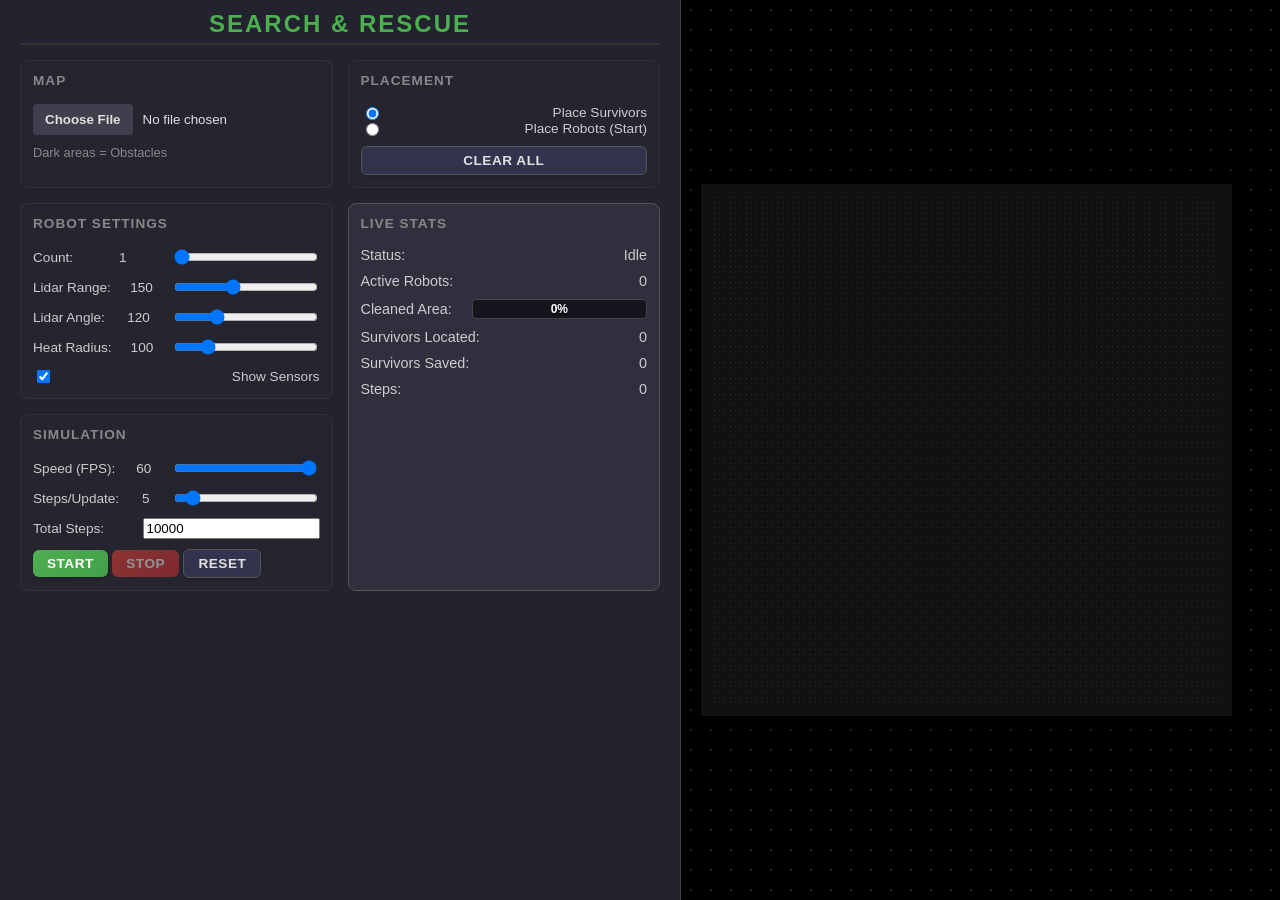
==== index.html @ 00244e7a "Add files via upload" ====
<!DOCTYPE html>
<html lang="en">

<head>
    <meta charset="UTF-8">
    <meta name="viewport" content="width=device-width, initial-scale=1.0">
    <title>Robot Search & Rescue Simulation</title>
    <link rel="stylesheet" href="css/style.css">
</head>

<body>
    <div class="app-container">
        <!-- Left Panel: User Inputs (50%) -->
        <aside class="controls-area">
            <h1>Search & Rescue</h1>

            <!-- 1. Live Stats (Now a widget) -->
            <div class="control-group stats-widget">
                <h2>Live Stats</h2>
                <div class="stats-grid">
                    <div class="stat-item">
                        <span>Status:</span>
                        <span id="simStatus">Idle</span>
                    </div>
                    <div class="stat-item">
                        <span>Active Robots:</span>
                        <span id="activeRobots">0</span>
                    </div>
                    <div class="stat-item">
                        <span>Cleaned Area:</span>
                        <div class="progress-container">
                            <div id="coverageBar" class="progress-fill"></div>
                            <span id="coverageText">0%</span>
                        </div>
                    </div>
                    <div class="stat-item">
                        <span>Survivors Located:</span>
                        <span id="survivorsLocated">0</span>
                    </div>
                    <div class="stat-item">
                        <span>Survivors Saved:</span>
                        <span id="survivorsSaved">0</span>
                    </div>
                    <div class="stat-item">
                        <span>Steps:</span>
                        <span id="stepCount">0</span>
                    </div>
                </div>
            </div>

            <div class="control-group">
                <h2>Map</h2>
                <input type="file" id="mapUpload" accept="image/*">
                <p class="hint">Dark areas = Obstacles</p>
            </div>

            <div class="control-group">
                <h2>Placement</h2>
                <div class="radio-group">
                    <label>
                        <input type="radio" name="placementTool" value="survivor" checked>
                        Place Survivors
                    </label>
                    <label>
                        <input type="radio" name="placementTool" value="robot">
                        Place Robots (Start)
                    </label>
                </div>
                <button id="clearEntities">Clear All</button>
            </div>

            <!-- Reordered: Simulation above Robot Settings -->
            <div class="control-group">
                <h2>Simulation</h2>
                <label>
                    Speed (FPS): <span id="simSpeedDisplay">60</span>
                    <input type="range" id="simSpeed" min="1" max="60" value="60">
                </label>
                <label>
                    Steps/Update: <span id="stepsPerUpdateDisplay">5</span>
                    <input type="range" id="stepsPerUpdate" min="1" max="50" value="5">
                </label>
                <label>
                    Total Steps: <input type="number" id="totalSteps" value="10000">
                </label>
                <div class="button-row">
                    <button id="startSim" class="primary">Start</button>
                    <button id="stopSim" class="secondary" disabled>Stop</button>
                    <button id="resetSim" class="danger">Reset</button>
                </div>
            </div>

            <div class="control-group">
                <h2>Robot Settings</h2>
                <label>
                    Count: <span id="robotCountDisplay">1</span>
                    <input type="range" id="robotCount" min="1" max="10" value="1">
                </label>
                <label>
                    Lidar Range: <span id="lidarRangeDisplay">150</span>
                    <input type="range" id="lidarRange" min="50" max="300" value="150">
                </label>
                <label>
                    Lidar Angle: <span id="lidarAngleDisplay">120</span>
                    <input type="range" id="lidarAngle" min="30" max="360" value="120">
                </label>
                <label>
                    Heat Radius: <span id="heatRangeDisplay">100</span>
                    <input type="range" id="heatRange" min="50" max="300" value="100">
                </label>
                <label>
                    <input type="checkbox" id="sensorsToggle" checked>
                    Show Sensors
                </label>
            </div>

            <!-- Stats Panel Moved to Top -->
        </aside>

        <main class="viewport">
            <!-- Canvas maintained at 1000x1000 for logic, but scaled via CSS to fit -->
            <div class="canvas-wrapper">
                <canvas id="simCanvas" width="1000" height="1000"></canvas>
            </div>
        </main>
    </div>

    <!-- Scripts (Order is important for dependencies) -->
    <script src="js/utils.js"></script>
    <script src="js/map.js"></script>
    <script src="js/robot.js"></script>
    <script src="js/simulation.js"></script>
    <script src="js/main.js"></script>
</body>

</html>
---- css/style.css ----
:root {
    --bg-dark: #1e1e2e;
    --bg-panel: #252538;
    --text-primary: #e0e0e0;
    --primary-color: #4CAF50;
    --secondary-color: #2196F3;
    --danger-color: #f44336;
    --input-bg: #33334d;
    --border-color: #44445a;
}



body {
    margin: 0;
    font-family: 'Segoe UI', Tahoma, Geneva, Verdana, sans-serif;
    background-color: var(--bg-dark);
    color: var(--text-primary);
    overflow: hidden;
    height: 100vh;
}

.app-container {
    display: flex;
    height: 100%;
}

/* Panel Basics */
/* Panel Basics */
.controls-area {
    background: #23232f;
    /* Lighter shade as requested */
    padding: 10px 20px 20px 20px;
    /* Reduced top padding from 20px */
    border-right: 1px solid #444;
    display: grid;
    grid-template-columns: 1fr 1fr;
    /* Two columns for content */
    align-content: start;
    gap: 15px;
    overflow-y: auto;
    z-index: 10;
    box-shadow: 5px 0 15px rgba(0, 0, 0, 0.2);
}

/* Specific Widths */
.controls-area {
    width: 50%;
    min-width: 500px;
}

/* Progress Bar Styles */
.progress-container {
    flex-grow: 1;
    background: #15151e;
    border-radius: 4px;
    height: 18px;
    position: relative;
    overflow: hidden;
    margin-left: 10px;
    border: 1px solid #444;
}

.progress-fill {
    background: var(--primary-color);
    height: 100%;
    width: 0%;
    transition: width 0.3s ease;
}

#coverageText {
    position: absolute;
    top: 50%;
    left: 50%;
    transform: translate(-50%, -50%);
    font-size: 0.75rem;
    color: #fff;
    text-shadow: 0 1px 2px rgba(0, 0, 0, 0.8);
    font-weight: bold;
}

/* Headers */
.controls-area h1 {
    grid-column: 1 / -1;
    font-size: 1.5rem;
    margin: 0;
    color: var(--primary-color);
    text-transform: uppercase;
    letter-spacing: 2px;
    font-weight: 800;
    text-align: center;
    padding-bottom: 5px;
    /* Reduced from 10px */
    border-bottom: 2px solid #333;
}

.controls-area h2 {
    font-size: 0.85rem;
    margin: 0 0 6px 0;
    /* Reduced from 12px */
    text-transform: uppercase;
    color: #888;
    font-weight: 600;
    letter-spacing: 1px;
}

/* Specific Child Placement for 2-column grid inside Controls Area */
/* 
   Widgets:
   1. Stats
   2. Map
   3. Placement
   4. Simulation
   5. Robot Settings
*/

/* H1 is Child 1 now? No, H1 is inside controls-area. */
/* H1 (1) */
/* Stats (2) */
/* Map (3) */
/* Placement (4) */
/* Simulation (5) */
/* Robot Settings (6) */

/* 
   Widgets HTML Order:
   1. Stats
   2. Map
   3. Placement
   4. Simulation
   5. Robot Settings
*/

/* Requested Layout:
   Left Column (1): Map -> Robot Settings -> Simulation
   Right Column (2): Placement -> Live Stats
*/

/* Child 2: Map (Top Left) */
.control-group:nth-of-type(2) {
    grid-column: 1;
    grid-row: 2;
}

/* Child 5: Robot Settings (Mid Left) */
.control-group:nth-of-type(5) {
    grid-column: 1;
    grid-row: 3;
}

/* Child 4: Simulation (Bottom Left) */
.control-group:nth-of-type(4) {
    grid-column: 1;
    grid-row: 4;
}


/* Child 3: Placement (Top Right) */
.control-group:nth-of-type(3) {
    grid-column: 2;
    grid-row: 2;
}

/* Child 1: Stats (Mid Right) - Spanning down to match Sim bottom */
.control-group:nth-of-type(1) {
    grid-column: 2;
    grid-row: 3 / span 2;
    /* Spans rows 3 (Robot) and 4 (Sim) */
}

/* Internal Stats Grid for the Widget */
.stats-grid {
    display: grid;
    grid-template-columns: 1fr;
    /* Single column as requested */
    gap: 10px;
    height: 100%;
    /* Fill the container */
    align-content: start;
}

.stat-item {
    display: flex;
    justify-content: space-between;
    align-items: center;
    gap: 10px;
    font-size: 0.9rem;
    color: #ccc;
}


/* Remove old stats-panel specific styling if it conflicts */
.stats-panel {
    display: none;
    /* Just in case */
}

.stats-panel h2 {
    border-bottom: 1px solid #333;
    padding-bottom: 5px;
    margin-bottom: 15px;
    color: #fff;
}

/* Control Groups */
.control-group {
    display: flex;
    flex-direction: column;
    gap: 10px;
    background: #252530;
    padding: 12px;
    border-radius: 8px;
    border: 1px solid #333;
}

.control-group label {
    font-size: 0.85rem;
    color: #ccc;
    display: flex;
    justify-content: space-between;
    align-items: center;
}

/* Lighter shade for Stats Widget as requested */
.stats-widget {
    background: #2f2f3e;
    border-color: #555;
    /* Slightly lighter border too to match */
}

/* Specific Placements Logic REMOVED (No longer Grid) */

/* Adjustments for inputs */
input[type="range"] {
    width: 50%;
}

.viewport {
    flex: 1;
    overflow: hidden;
    /* Prevent scrolling */
    /* Hide scrollbars if scaling fits */
    background-color: #000;
    /* Match scale-bars if any */
    display: flex;
    justify-content: center;
    align-items: center;
    padding: 20px;
    /* Add some padding so it doesn't touch edges */
    /* Remove padding to maximize space? User wants centering. */

    position: relative;
    background-image:
        radial-gradient(circle, #252538 1px, transparent 1px);
    background-size: 20px 20px;
}

.canvas-wrapper {
    box-shadow: 0 0 50px rgba(0, 0, 0, 0.8);
    border: none;
    /* Wrapper fits content */
    display: flex;
}

canvas {
    display: block;
    cursor: crosshair;
    /* Feature: Fit to window, maintaining aspect ratio */
    max-width: 95%;
    /* Leave some margin */
    max-height: 95vh;
    object-fit: contain;
}

.hint {
    font-size: 0.8rem;
    color: #888;
    margin: 0;
}

/* Enterprise Grade Buttons */
button {
    font-family: 'Segoe UI', Tahoma, Geneva, Verdana, sans-serif;
    font-weight: 600;
    padding: 6px 14px;
    /* Reduced from 10px 18px */
    border-radius: 6px;
    border: none;
    cursor: pointer;
    transition: all 0.2s cubic-bezier(0.4, 0, 0.2, 1);
    font-size: 0.85rem;
    text-transform: uppercase;
    letter-spacing: 0.5px;
    background-color: #3f3f4e;
    /* Default dark button */
    color: #e0e0e0;
    box-shadow: 0 1px 3px rgba(0, 0, 0, 0.2);
    display: inline-flex;
    align-items: center;
    justify-content: center;
}

button:hover:not(:disabled) {
    background-color: #4f4f5f;
    transform: translateY(-1px);
    box-shadow: 0 4px 6px rgba(0, 0, 0, 0.3);
}

button:active:not(:disabled) {
    transform: translateY(0);
    box-shadow: 0 1px 2px rgba(0, 0, 0, 0.2);
}

button:disabled {
    opacity: 0.5;
    cursor: not-allowed;
    background-color: #2a2a35;
    color: #777;
    box-shadow: none;
}

/* Specific Button Variants */
#startSim {
    background: linear-gradient(135deg, #4CAF50, #45a049);
    color: white;
}

#startSim:hover:not(:disabled) {
    background: linear-gradient(135deg, #5DBF61, #4CAF50);
    box-shadow: 0 4px 12px rgba(76, 175, 80, 0.4);
}

#stopSim {
    background: linear-gradient(135deg, #f44336, #d32f2f);
    color: white;
}

#stopSim:hover:not(:disabled) {
    background: linear-gradient(135deg, #ff5f52, #f44336);
    box-shadow: 0 4px 12px rgba(244, 67, 54, 0.4);
}

#resetSim,
#clearEntities {
    background-color: #33334d;
    border: 1px solid #555;
}

#resetSim:hover:not(:disabled),
#clearEntities:hover:not(:disabled) {
    border-color: #777;
    background-color: #3f3f5e;
}

/* File Input Customization (if user has a file input wrapper, otherwise basic file input is hard to style perfectly without a wrapper. 
Assuming standard <input type="file"> or a wrapper button. 
If it is just <input type="file">, let's style the custom file button pseudo-element if possible or leave it. 
Let's add a generic rule for file input trigger if possible, but standard is tricky.
*/
input[type="file"]::file-selector-button {
    font-family: 'Segoe UI', sans-serif;
    font-weight: 600;
    padding: 8px 12px;
    border-radius: 4px;
    border: none;
    background-color: #3f3f4e;
    color: #e0e0e0;
    cursor: pointer;
    margin-right: 10px;
    transition: background 0.2s;
}

input[type="file"]::file-selector-button:hover {
    background-color: #4f4f5f;
}
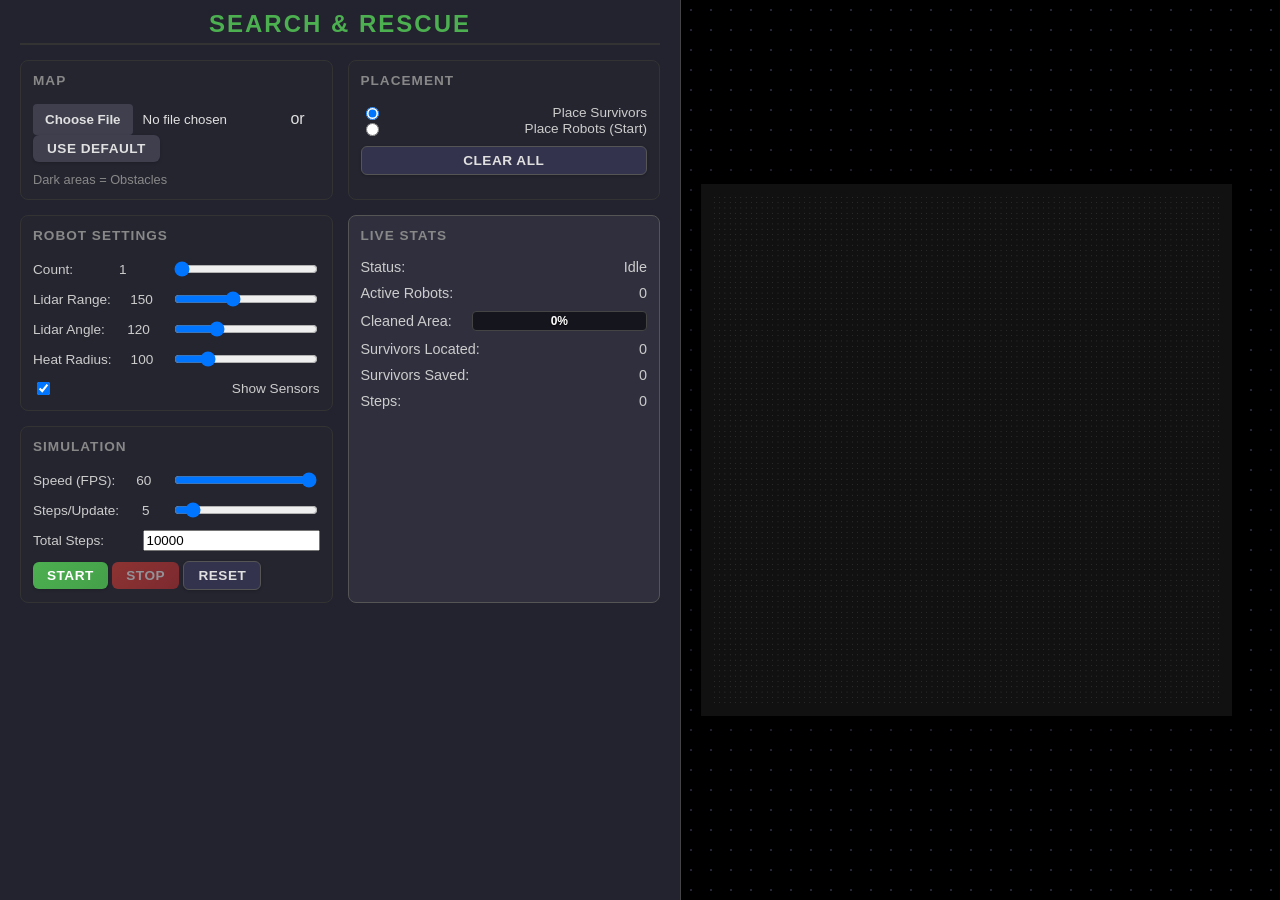
==== commit 185ab87f: "Add files via upload" ====
--- a/index.html
+++ b/index.html
@@ -50,7 +50,11 @@
 
             <div class="control-group">
                 <h2>Map</h2>
-                <input type="file" id="mapUpload" accept="image/*">
+                <div class="input-row">
+                    <input type="file" id="mapUpload" accept="image/*">
+                    <span class="separator">or</span>
+                    <button id="useDefaultMap" class="secondary mini">Use Default</button>
+                </div>
                 <p class="hint">Dark areas = Obstacles</p>
             </div>
 
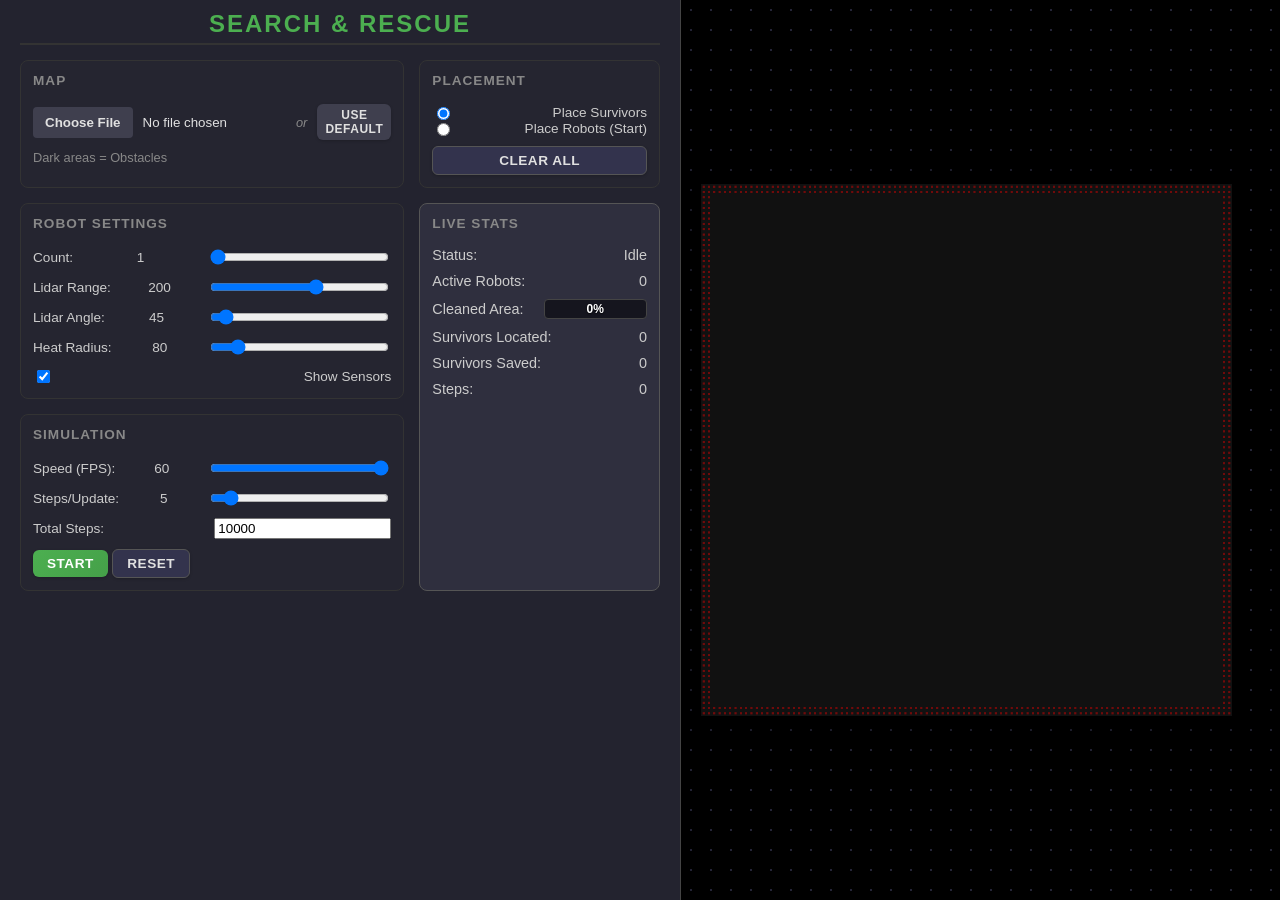
==== commit 023eaf65: "Add files via upload" ====
--- a/index.html
+++ b/index.html
@@ -88,8 +88,7 @@
                     Total Steps: <input type="number" id="totalSteps" value="10000">
                 </label>
                 <div class="button-row">
-                    <button id="startSim" class="primary">Start</button>
-                    <button id="stopSim" class="secondary" disabled>Stop</button>
+                    <button id="toggleSim" class="btn-start">Start</button>
                     <button id="resetSim" class="danger">Reset</button>
                 </div>
             </div>
@@ -101,16 +100,16 @@
                     <input type="range" id="robotCount" min="1" max="10" value="1">
                 </label>
                 <label>
-                    Lidar Range: <span id="lidarRangeDisplay">150</span>
-                    <input type="range" id="lidarRange" min="50" max="300" value="150">
+                    Lidar Range: <span id="lidarRangeDisplay">200</span>
+                    <input type="range" id="lidarRange" min="50" max="300" value="200">
                 </label>
                 <label>
-                    Lidar Angle: <span id="lidarAngleDisplay">120</span>
-                    <input type="range" id="lidarAngle" min="30" max="360" value="120">
+                    Lidar Angle: <span id="lidarAngleDisplay">45</span>
+                    <input type="range" id="lidarAngle" min="30" max="360" value="45">
                 </label>
                 <label>
-                    Heat Radius: <span id="heatRangeDisplay">100</span>
-                    <input type="range" id="heatRange" min="50" max="300" value="100">
+                    Heat Radius: <span id="heatRangeDisplay">80</span>
+                    <input type="range" id="heatRange" min="50" max="300" value="80">
                 </label>
                 <label>
                     <input type="checkbox" id="sensorsToggle" checked>
@@ -131,6 +130,7 @@
 
     <!-- Scripts (Order is important for dependencies) -->
     <script src="js/utils.js"></script>
+    <script src="js/default-map.js"></script>
     <script src="js/map.js"></script>
     <script src="js/robot.js"></script>
     <script src="js/simulation.js"></script>
--- a/css/style.css
+++ b/css/style.css
@@ -319,23 +319,41 @@
     box-shadow: none;
 }
 
+/* Layout Utilities */
+.input-row {
+    display: flex;
+    gap: 10px;
+    align-items: center;
+}
+
+.mini {
+    padding: 4px 8px;
+    font-size: 0.75rem;
+}
+
+.separator {
+    font-size: 0.8rem;
+    color: #888;
+    font-style: italic;
+}
+
 /* Specific Button Variants */
-#startSim {
+.btn-start {
     background: linear-gradient(135deg, #4CAF50, #45a049);
     color: white;
 }
 
-#startSim:hover:not(:disabled) {
+.btn-start:hover:not(:disabled) {
     background: linear-gradient(135deg, #5DBF61, #4CAF50);
     box-shadow: 0 4px 12px rgba(76, 175, 80, 0.4);
 }
 
-#stopSim {
+.btn-stop {
     background: linear-gradient(135deg, #f44336, #d32f2f);
     color: white;
 }
 
-#stopSim:hover:not(:disabled) {
+.btn-stop:hover:not(:disabled) {
     background: linear-gradient(135deg, #ff5f52, #f44336);
     box-shadow: 0 4px 12px rgba(244, 67, 54, 0.4);
 }
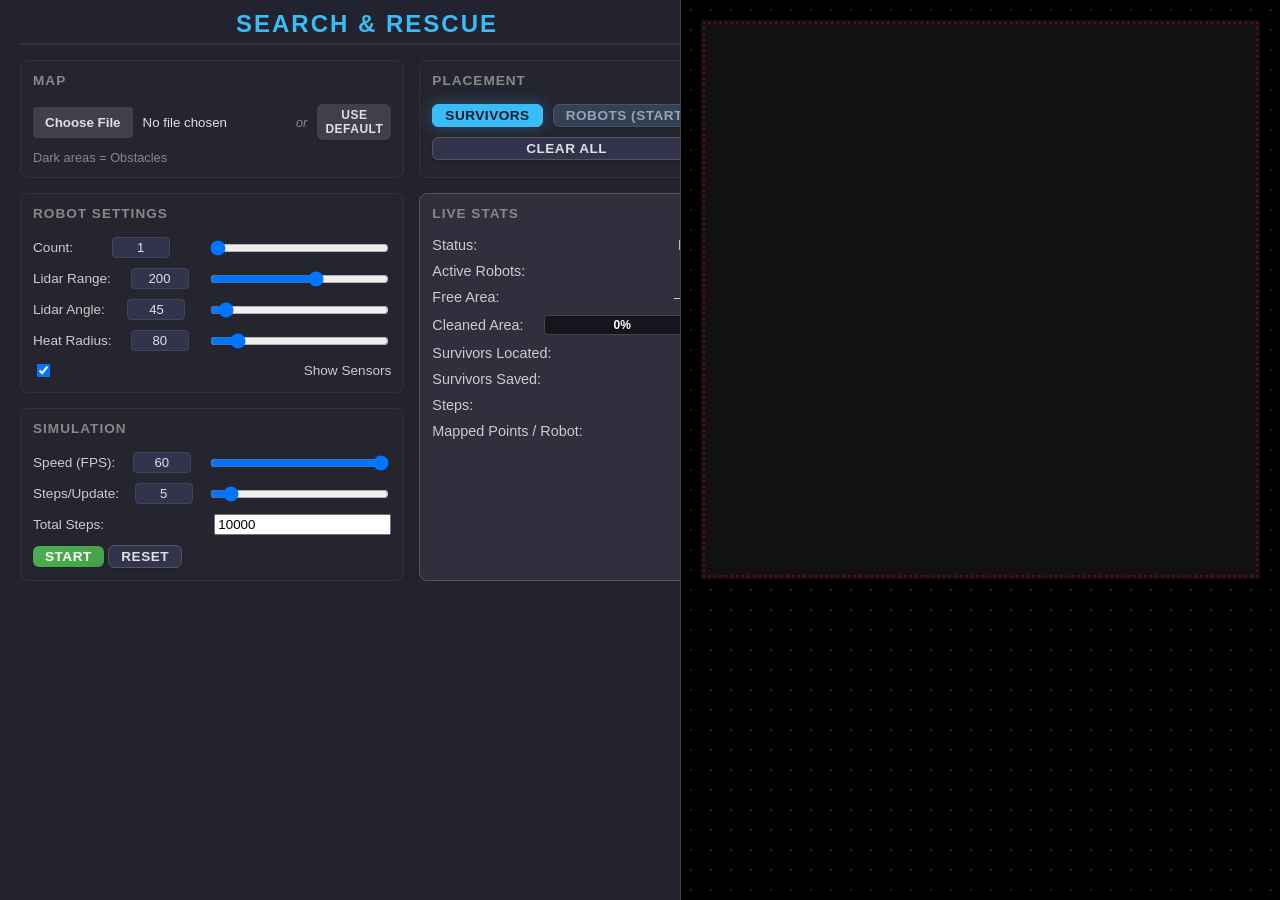
==== commit e509fe4b: "Add files via upload" ====
--- a/index.html
+++ b/index.html
@@ -12,9 +12,78 @@
     <div class="app-container">
         <!-- Left Panel: User Inputs (50%) -->
         <aside class="controls-area">
-            <h1>Search & Rescue</h1>
+            <header class="header-with-help">
+                <h1>Search & Rescue</h1>
+                <a href="help.html" class="help-icon" title="View Help Guide">?</a>
+            </header>
 
-            <!-- 1. Live Stats (Now a widget) -->
+            <div class="control-group">
+                <h2>Map</h2>
+                <div class="input-row">
+                    <input type="file" id="mapUpload" accept="image/*">
+                    <span class="separator">or</span>
+                    <button id="useDefaultMap" class="secondary mini">Use Default</button>
+                </div>
+                <p class="hint">Dark areas = Obstacles</p>
+            </div>
+
+            <div class="control-group">
+                <h2>Placement</h2>
+                <div class="toggle-group">
+                    <button id="toolSurvivor" class="toggle-btn active" data-tool="survivor">Survivors</button>
+                    <button id="toolRobot" class="toggle-btn" data-tool="robot">Robots (Start)</button>
+                </div>
+                <button id="clearEntities">Clear All</button>
+            </div>
+
+            <div class="control-group">
+                <h2>Robot Settings</h2>
+                <label>
+                    Count: <input type="number" id="robotCountDisplay" class="slider-num" min="1" max="20" value="1">
+                    <input type="range" id="robotCount" min="1" max="20" value="1">
+                </label>
+                <label>
+                    Lidar Range: <input type="number" id="lidarRangeDisplay" class="slider-num" min="50" max="300"
+                        value="200">
+                    <input type="range" id="lidarRange" min="50" max="300" value="200">
+                </label>
+                <label>
+                    Lidar Angle: <input type="number" id="lidarAngleDisplay" class="slider-num" min="30" max="360"
+                        value="45">
+                    <input type="range" id="lidarAngle" min="30" max="360" value="45">
+                </label>
+                <label>
+                    Heat Radius: <input type="number" id="heatRangeDisplay" class="slider-num" min="50" max="300"
+                        value="80">
+                    <input type="range" id="heatRange" min="50" max="300" value="80">
+                </label>
+                <label>
+                    <input type="checkbox" id="sensorsToggle" checked>
+                    Show Sensors
+                </label>
+            </div>
+
+            <div class="control-group">
+                <h2>Simulation</h2>
+                <label>
+                    Speed (FPS): <input type="number" id="simSpeedDisplay" class="slider-num" min="1" max="60"
+                        value="60">
+                    <input type="range" id="simSpeed" min="1" max="60" value="60">
+                </label>
+                <label>
+                    Steps/Update: <input type="number" id="stepsPerUpdateDisplay" class="slider-num" min="1" max="50"
+                        value="5">
+                    <input type="range" id="stepsPerUpdate" min="1" max="50" value="5">
+                </label>
+                <label>
+                    Total Steps: <input type="number" id="totalSteps" value="10000">
+                </label>
+                <div class="button-row">
+                    <button id="toggleSim" class="btn-start">Start</button>
+                    <button id="resetSim" class="danger">Reset</button>
+                </div>
+            </div>
+
             <div class="control-group stats-widget">
                 <h2>Live Stats</h2>
                 <div class="stats-grid">
@@ -25,6 +94,10 @@
                     <div class="stat-item">
                         <span>Active Robots:</span>
                         <span id="activeRobots">0</span>
+                    </div>
+                    <div class="stat-item">
+                        <span>Free Area:</span>
+                        <span id="freeArea">—%</span>
                     </div>
                     <div class="stat-item">
                         <span>Cleaned Area:</span>
@@ -45,79 +118,12 @@
                         <span>Steps:</span>
                         <span id="stepCount">0</span>
                     </div>
+                    <div class="stat-item stat-item--col">
+                        <span>Mapped Points / Robot:</span>
+                        <div id="robotMappedTable" class="robot-mapped-table"></div>
+                    </div>
                 </div>
             </div>
-
-            <div class="control-group">
-                <h2>Map</h2>
-                <div class="input-row">
-                    <input type="file" id="mapUpload" accept="image/*">
-                    <span class="separator">or</span>
-                    <button id="useDefaultMap" class="secondary mini">Use Default</button>
-                </div>
-                <p class="hint">Dark areas = Obstacles</p>
-            </div>
-
-            <div class="control-group">
-                <h2>Placement</h2>
-                <div class="radio-group">
-                    <label>
-                        <input type="radio" name="placementTool" value="survivor" checked>
-                        Place Survivors
-                    </label>
-                    <label>
-                        <input type="radio" name="placementTool" value="robot">
-                        Place Robots (Start)
-                    </label>
-                </div>
-                <button id="clearEntities">Clear All</button>
-            </div>
-
-            <!-- Reordered: Simulation above Robot Settings -->
-            <div class="control-group">
-                <h2>Simulation</h2>
-                <label>
-                    Speed (FPS): <span id="simSpeedDisplay">60</span>
-                    <input type="range" id="simSpeed" min="1" max="60" value="60">
-                </label>
-                <label>
-                    Steps/Update: <span id="stepsPerUpdateDisplay">5</span>
-                    <input type="range" id="stepsPerUpdate" min="1" max="50" value="5">
-                </label>
-                <label>
-                    Total Steps: <input type="number" id="totalSteps" value="10000">
-                </label>
-                <div class="button-row">
-                    <button id="toggleSim" class="btn-start">Start</button>
-                    <button id="resetSim" class="danger">Reset</button>
-                </div>
-            </div>
-
-            <div class="control-group">
-                <h2>Robot Settings</h2>
-                <label>
-                    Count: <span id="robotCountDisplay">1</span>
-                    <input type="range" id="robotCount" min="1" max="10" value="1">
-                </label>
-                <label>
-                    Lidar Range: <span id="lidarRangeDisplay">200</span>
-                    <input type="range" id="lidarRange" min="50" max="300" value="200">
-                </label>
-                <label>
-                    Lidar Angle: <span id="lidarAngleDisplay">45</span>
-                    <input type="range" id="lidarAngle" min="30" max="360" value="45">
-                </label>
-                <label>
-                    Heat Radius: <span id="heatRangeDisplay">80</span>
-                    <input type="range" id="heatRange" min="50" max="300" value="80">
-                </label>
-                <label>
-                    <input type="checkbox" id="sensorsToggle" checked>
-                    Show Sensors
-                </label>
-            </div>
-
-            <!-- Stats Panel Moved to Top -->
         </aside>
 
         <main class="viewport">
--- a/css/style.css
+++ b/css/style.css
@@ -80,18 +80,50 @@
 }
 
 /* Headers */
+header.header-with-help {
+    grid-column: 1 / -1;
+    display: flex;
+    justify-content: center;
+    align-items: center;
+    gap: 15px;
+    padding-bottom: 5px;
+    border-bottom: 2px solid #333;
+    position: relative;
+}
+
 .controls-area h1 {
-    grid-column: 1 / -1;
     font-size: 1.5rem;
     margin: 0;
-    color: var(--primary-color);
+    color: #38bdf8;
     text-transform: uppercase;
     letter-spacing: 2px;
     font-weight: 800;
     text-align: center;
-    padding-bottom: 5px;
-    /* Reduced from 10px */
-    border-bottom: 2px solid #333;
+}
+
+.help-icon {
+    position: absolute;
+    right: 0;
+    width: 24px;
+    height: 24px;
+    background-color: #334155;
+    color: #38bdf8;
+    border-radius: 50%;
+    display: flex;
+    justify-content: center;
+    align-items: center;
+    text-decoration: none;
+    font-weight: bold;
+    font-size: 14px;
+    transition: all 0.2s;
+    border: 1px solid rgba(56, 189, 248, 0.3);
+}
+
+.help-icon:hover {
+    background-color: #38bdf8;
+    color: #0f172a;
+    transform: scale(1.1);
+    box-shadow: 0 0 10px rgba(56, 189, 248, 0.5);
 }
 
 .controls-area h2 {
@@ -136,36 +168,79 @@
    Right Column (2): Placement -> Live Stats
 */
 
-/* Child 2: Map (Top Left) */
-.control-group:nth-of-type(2) {
+/* 
+   Widgets HTML Order (index.html):
+   1. Map
+   2. Placement
+   3. Robot Settings
+   4. Simulation
+   5. Live Stats
+*/
+
+/* Map (1st DIV) - Top Left */
+.control-group:nth-of-type(1) {
     grid-column: 1;
     grid-row: 2;
 }
 
-/* Child 5: Robot Settings (Mid Left) */
-.control-group:nth-of-type(5) {
+/* Placement (2nd DIV) - Top Right */
+.control-group:nth-of-type(2) {
+    grid-column: 2;
+    grid-row: 2;
+}
+
+/* Robot Settings (3rd DIV) - Mid Left */
+.control-group:nth-of-type(3) {
     grid-column: 1;
     grid-row: 3;
 }
 
-/* Child 4: Simulation (Bottom Left) */
+/* Simulation (4th DIV) - Bottom Left */
 .control-group:nth-of-type(4) {
     grid-column: 1;
     grid-row: 4;
 }
 
-
-/* Child 3: Placement (Top Right) */
-.control-group:nth-of-type(3) {
-    grid-column: 2;
-    grid-row: 2;
-}
-
-/* Child 1: Stats (Mid Right) - Spanning down to match Sim bottom */
-.control-group:nth-of-type(1) {
+/* Stats (5th DIV) - Mid+Bottom Right (Spans rows 3 & 4) */
+.control-group:nth-of-type(5) {
     grid-column: 2;
     grid-row: 3 / span 2;
-    /* Spans rows 3 (Robot) and 4 (Sim) */
+}
+
+/* Toggle Group for Placement */
+.toggle-group {
+    display: flex;
+    gap: 10px;
+}
+
+.toggle-btn {
+    flex: 1;
+    background-color: #334155;
+    color: #94a3b8;
+    border: 1px solid #475569;
+    border-radius: 6px;
+    cursor: pointer;
+    font-size: 0.85rem;
+    font-weight: 600;
+    transition: all 0.2s;
+    white-space: nowrap;
+}
+
+.toggle-btn:hover {
+    background-color: #475569;
+    color: #f8fafc;
+}
+
+.toggle-btn.active {
+    background-color: #38bdf8;
+    color: #0f172a;
+    border-color: #38bdf8;
+    box-shadow: 0 0 15px rgba(56, 189, 248, 0.3);
+}
+
+.toggle-btn:disabled {
+    opacity: 0.5;
+    cursor: not-allowed;
 }
 
 /* Internal Stats Grid for the Widget */
@@ -188,6 +263,47 @@
     color: #ccc;
 }
 
+/* Stacked variant for the per-robot table */
+.stat-item--col {
+    flex-direction: column;
+    align-items: flex-start;
+    gap: 6px;
+}
+
+.robot-mapped-table {
+    width: 100%;
+    display: flex;
+    flex-direction: column;
+    gap: 4px;
+}
+
+.robot-mapped-row {
+    display: flex;
+    align-items: center;
+    gap: 8px;
+    font-size: 0.82rem;
+    color: #ddd;
+}
+
+.robot-dot {
+    width: 10px;
+    height: 10px;
+    border-radius: 50%;
+    flex-shrink: 0;
+    border: 1px solid rgba(255, 255, 255, 0.3);
+}
+
+.robot-label {
+    flex: 1;
+    color: #aaa;
+}
+
+.robot-count {
+    font-variant-numeric: tabular-nums;
+    color: #e0e0e0;
+    font-weight: 600;
+}
+
 
 /* Remove old stats-panel specific styling if it conflicts */
 .stats-panel {
@@ -233,6 +349,34 @@
 /* Adjustments for inputs */
 input[type="range"] {
     width: 50%;
+}
+
+/* Editable number beside each slider */
+.slider-num {
+    width: 48px;
+    background: var(--input-bg);
+    border: 1px solid var(--border-color);
+    border-radius: 4px;
+    color: var(--text-primary);
+    font-size: 0.82rem;
+    font-family: inherit;
+    padding: 2px 4px;
+    text-align: center;
+    /* Hide spin arrows */
+    -moz-appearance: textfield;
+    appearance: textfield;
+}
+
+.slider-num::-webkit-inner-spin-button,
+.slider-num::-webkit-outer-spin-button {
+    -webkit-appearance: none;
+    margin: 0;
+}
+
+.slider-num:focus {
+    outline: none;
+    border-color: var(--secondary-color);
+    box-shadow: 0 0 0 2px rgba(33, 150, 243, 0.25);
 }
 
 .viewport {
@@ -244,7 +388,6 @@
     /* Match scale-bars if any */
     display: flex;
     justify-content: center;
-    align-items: center;
     padding: 20px;
     /* Add some padding so it doesn't touch edges */
     /* Remove padding to maximize space? User wants centering. */
@@ -259,15 +402,14 @@
     box-shadow: 0 0 50px rgba(0, 0, 0, 0.8);
     border: none;
     /* Wrapper fits content */
-    display: flex;
 }
 
 canvas {
     display: block;
     cursor: crosshair;
     /* Feature: Fit to window, maintaining aspect ratio */
-    max-width: 95%;
-    /* Leave some margin */
+    max-width: 100%;
+    /* Fill width */
     max-height: 95vh;
     object-fit: contain;
 }
@@ -282,8 +424,8 @@
 button {
     font-family: 'Segoe UI', Tahoma, Geneva, Verdana, sans-serif;
     font-weight: 600;
-    padding: 6px 14px;
-    /* Reduced from 10px 18px */
+    padding: 3px 12px;
+    /* Reduced from 6px 14px */
     border-radius: 6px;
     border: none;
     cursor: pointer;
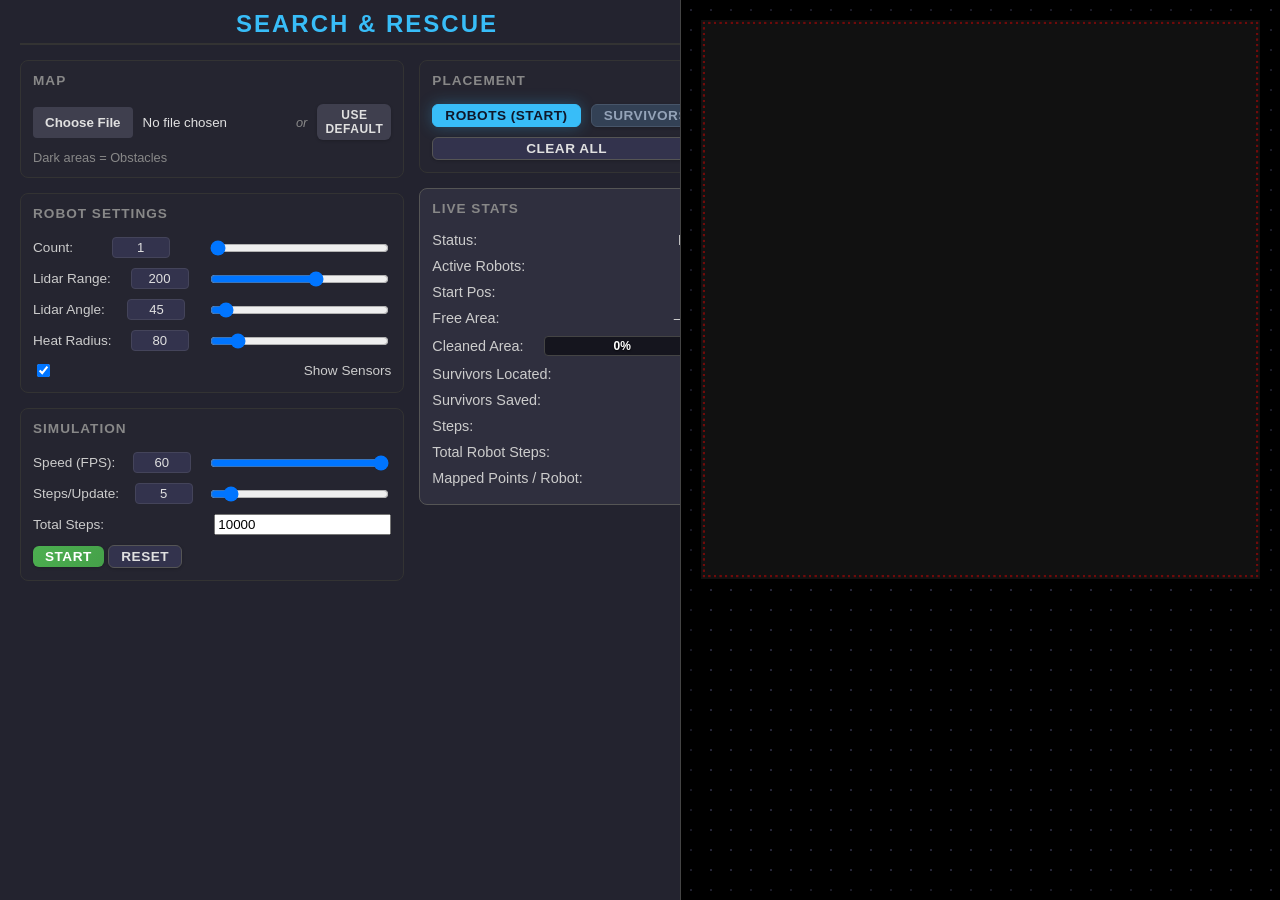
==== commit e4106165: "Add files via upload" ====
--- a/index.html
+++ b/index.html
@@ -17,110 +17,123 @@
                 <a href="help.html" class="help-icon" title="View Help Guide">?</a>
             </header>
 
-            <div class="control-group">
-                <h2>Map</h2>
-                <div class="input-row">
-                    <input type="file" id="mapUpload" accept="image/*">
-                    <span class="separator">or</span>
-                    <button id="useDefaultMap" class="secondary mini">Use Default</button>
+            <div class="control-col">
+                <div class="control-group">
+                    <h2>Map</h2>
+                    <div class="input-row">
+                        <input type="file" id="mapUpload" accept="image/*">
+                        <span class="separator">or</span>
+                        <button id="useDefaultMap" class="secondary mini">Use Default</button>
+                    </div>
+                    <p class="hint">Dark areas = Obstacles</p>
                 </div>
-                <p class="hint">Dark areas = Obstacles</p>
-            </div>
 
-            <div class="control-group">
-                <h2>Placement</h2>
-                <div class="toggle-group">
-                    <button id="toolSurvivor" class="toggle-btn active" data-tool="survivor">Survivors</button>
-                    <button id="toolRobot" class="toggle-btn" data-tool="robot">Robots (Start)</button>
+                <div class="control-group">
+                    <h2>Robot Settings</h2>
+                    <label>
+                        Count: <input type="number" id="robotCountDisplay" class="slider-num" min="1" max="20"
+                            value="1">
+                        <input type="range" id="robotCount" min="1" max="20" value="1">
+                    </label>
+                    <label>
+                        Lidar Range: <input type="number" id="lidarRangeDisplay" class="slider-num" min="50" max="300"
+                            value="200">
+                        <input type="range" id="lidarRange" min="50" max="300" value="200">
+                    </label>
+                    <label>
+                        Lidar Angle: <input type="number" id="lidarAngleDisplay" class="slider-num" min="30" max="360"
+                            value="45">
+                        <input type="range" id="lidarAngle" min="30" max="360" value="45">
+                    </label>
+                    <label>
+                        Heat Radius: <input type="number" id="heatRangeDisplay" class="slider-num" min="50" max="300"
+                            value="80">
+                        <input type="range" id="heatRange" min="50" max="300" value="80">
+                    </label>
+                    <label>
+                        <input type="checkbox" id="sensorsToggle" checked>
+                        Show Sensors
+                    </label>
                 </div>
-                <button id="clearEntities">Clear All</button>
-            </div>
 
-            <div class="control-group">
-                <h2>Robot Settings</h2>
-                <label>
-                    Count: <input type="number" id="robotCountDisplay" class="slider-num" min="1" max="20" value="1">
-                    <input type="range" id="robotCount" min="1" max="20" value="1">
-                </label>
-                <label>
-                    Lidar Range: <input type="number" id="lidarRangeDisplay" class="slider-num" min="50" max="300"
-                        value="200">
-                    <input type="range" id="lidarRange" min="50" max="300" value="200">
-                </label>
-                <label>
-                    Lidar Angle: <input type="number" id="lidarAngleDisplay" class="slider-num" min="30" max="360"
-                        value="45">
-                    <input type="range" id="lidarAngle" min="30" max="360" value="45">
-                </label>
-                <label>
-                    Heat Radius: <input type="number" id="heatRangeDisplay" class="slider-num" min="50" max="300"
-                        value="80">
-                    <input type="range" id="heatRange" min="50" max="300" value="80">
-                </label>
-                <label>
-                    <input type="checkbox" id="sensorsToggle" checked>
-                    Show Sensors
-                </label>
-            </div>
-
-            <div class="control-group">
-                <h2>Simulation</h2>
-                <label>
-                    Speed (FPS): <input type="number" id="simSpeedDisplay" class="slider-num" min="1" max="60"
-                        value="60">
-                    <input type="range" id="simSpeed" min="1" max="60" value="60">
-                </label>
-                <label>
-                    Steps/Update: <input type="number" id="stepsPerUpdateDisplay" class="slider-num" min="1" max="50"
-                        value="5">
-                    <input type="range" id="stepsPerUpdate" min="1" max="50" value="5">
-                </label>
-                <label>
-                    Total Steps: <input type="number" id="totalSteps" value="10000">
-                </label>
-                <div class="button-row">
-                    <button id="toggleSim" class="btn-start">Start</button>
-                    <button id="resetSim" class="danger">Reset</button>
+                <div class="control-group">
+                    <h2>Simulation</h2>
+                    <label>
+                        Speed (FPS): <input type="number" id="simSpeedDisplay" class="slider-num" min="1" max="60"
+                            value="60">
+                        <input type="range" id="simSpeed" min="1" max="60" value="60">
+                    </label>
+                    <label>
+                        Steps/Update: <input type="number" id="stepsPerUpdateDisplay" class="slider-num" min="1"
+                            max="50" value="5">
+                        <input type="range" id="stepsPerUpdate" min="1" max="50" value="5">
+                    </label>
+                    <label>
+                        Total Steps: <input type="number" id="totalSteps" value="10000">
+                    </label>
+                    <div class="button-row">
+                        <button id="toggleSim" class="btn-start">Start</button>
+                        <button id="resetSim" class="danger">Reset</button>
+                    </div>
                 </div>
             </div>
 
-            <div class="control-group stats-widget">
-                <h2>Live Stats</h2>
-                <div class="stats-grid">
-                    <div class="stat-item">
-                        <span>Status:</span>
-                        <span id="simStatus">Idle</span>
+            <div class="control-col">
+                <div class="control-group">
+                    <h2>Placement</h2>
+                    <div class="toggle-group">
+                        <button id="toolRobot" class="toggle-btn active" data-tool="robot">Robots (Start)</button>
+                        <button id="toolSurvivor" class="toggle-btn" data-tool="survivor">Survivors</button>
                     </div>
-                    <div class="stat-item">
-                        <span>Active Robots:</span>
-                        <span id="activeRobots">0</span>
-                    </div>
-                    <div class="stat-item">
-                        <span>Free Area:</span>
-                        <span id="freeArea">—%</span>
-                    </div>
-                    <div class="stat-item">
-                        <span>Cleaned Area:</span>
-                        <div class="progress-container">
-                            <div id="coverageBar" class="progress-fill"></div>
-                            <span id="coverageText">0%</span>
+                    <button id="clearEntities">Clear All</button>
+                </div>
+
+                <div class="control-group stats-widget">
+                    <h2>Live Stats</h2>
+                    <div class="stats-grid">
+                        <div class="stat-item">
+                            <span>Status:</span>
+                            <span id="simStatus">Idle</span>
                         </div>
-                    </div>
-                    <div class="stat-item">
-                        <span>Survivors Located:</span>
-                        <span id="survivorsLocated">0</span>
-                    </div>
-                    <div class="stat-item">
-                        <span>Survivors Saved:</span>
-                        <span id="survivorsSaved">0</span>
-                    </div>
-                    <div class="stat-item">
-                        <span>Steps:</span>
-                        <span id="stepCount">0</span>
-                    </div>
-                    <div class="stat-item stat-item--col">
-                        <span>Mapped Points / Robot:</span>
-                        <div id="robotMappedTable" class="robot-mapped-table"></div>
+                        <div class="stat-item">
+                            <span>Active Robots:</span>
+                            <span id="activeRobots">0</span>
+                        </div>
+                        <div class="stat-item">
+                            <span>Start Pos:</span>
+                            <span id="startPos">—</span>
+                        </div>
+                        <div class="stat-item">
+                            <span>Free Area:</span>
+                            <span id="freeArea">—%</span>
+                        </div>
+                        <div class="stat-item">
+                            <span>Cleaned Area:</span>
+                            <div class="progress-container">
+                                <div id="coverageBar" class="progress-fill"></div>
+                                <span id="coverageText">0%</span>
+                            </div>
+                        </div>
+                        <div class="stat-item">
+                            <span>Survivors Located:</span>
+                            <span id="survivorsLocated">0</span>
+                        </div>
+                        <div class="stat-item">
+                            <span>Survivors Saved:</span>
+                            <span id="survivorsSaved">0</span>
+                        </div>
+                        <div class="stat-item">
+                            <span>Steps:</span>
+                            <span id="stepCount">0</span>
+                        </div>
+                        <div class="stat-item">
+                            <span>Total Robot Steps:</span>
+                            <span id="totalRobotSteps">0</span>
+                        </div>
+                        <div class="stat-item stat-item--col">
+                            <span>Mapped Points / Robot:</span>
+                            <div id="robotMappedTable" class="robot-mapped-table"></div>
+                        </div>
                     </div>
                 </div>
             </div>
@@ -131,8 +144,8 @@
             <div class="canvas-wrapper">
                 <canvas id="simCanvas" width="1000" height="1000"></canvas>
             </div>
-        </main>
     </div>
+    <div id="coordTooltip" class="coord-tooltip"></div>
 
     <!-- Scripts (Order is important for dependencies) -->
     <script src="js/utils.js"></script>
--- a/css/style.css
+++ b/css/style.css
@@ -37,6 +37,7 @@
     grid-template-columns: 1fr 1fr;
     /* Two columns for content */
     align-content: start;
+    align-items: start;
     gap: 15px;
     overflow-y: auto;
     z-index: 10;
@@ -177,34 +178,10 @@
    5. Live Stats
 */
 
-/* Map (1st DIV) - Top Left */
-.control-group:nth-of-type(1) {
-    grid-column: 1;
-    grid-row: 2;
-}
-
-/* Placement (2nd DIV) - Top Right */
-.control-group:nth-of-type(2) {
-    grid-column: 2;
-    grid-row: 2;
-}
-
-/* Robot Settings (3rd DIV) - Mid Left */
-.control-group:nth-of-type(3) {
-    grid-column: 1;
-    grid-row: 3;
-}
-
-/* Simulation (4th DIV) - Bottom Left */
-.control-group:nth-of-type(4) {
-    grid-column: 1;
-    grid-row: 4;
-}
-
-/* Stats (5th DIV) - Mid+Bottom Right (Spans rows 3 & 4) */
-.control-group:nth-of-type(5) {
-    grid-column: 2;
-    grid-row: 3 / span 2;
+.control-col {
+    display: flex;
+    flex-direction: column;
+    gap: 15px;
 }
 
 /* Toggle Group for Placement */
@@ -412,6 +389,24 @@
     /* Fill width */
     max-height: 95vh;
     object-fit: contain;
+}
+
+.coord-tooltip {
+    position: fixed;
+    pointer-events: none;
+    background: rgba(15, 23, 42, 0.9);
+    color: #38bdf8;
+    padding: 4px 10px;
+    border-radius: 6px;
+    font-size: 0.8rem;
+    font-family: 'JetBrains Mono', 'Courier New', monospace;
+    font-weight: 600;
+    z-index: 2000;
+    display: none;
+    border: 1px solid rgba(56, 189, 248, 0.4);
+    box-shadow: 0 4px 12px rgba(0, 0, 0, 0.5);
+    white-space: nowrap;
+    transform: translate(15px, 15px);
 }
 
 .hint {
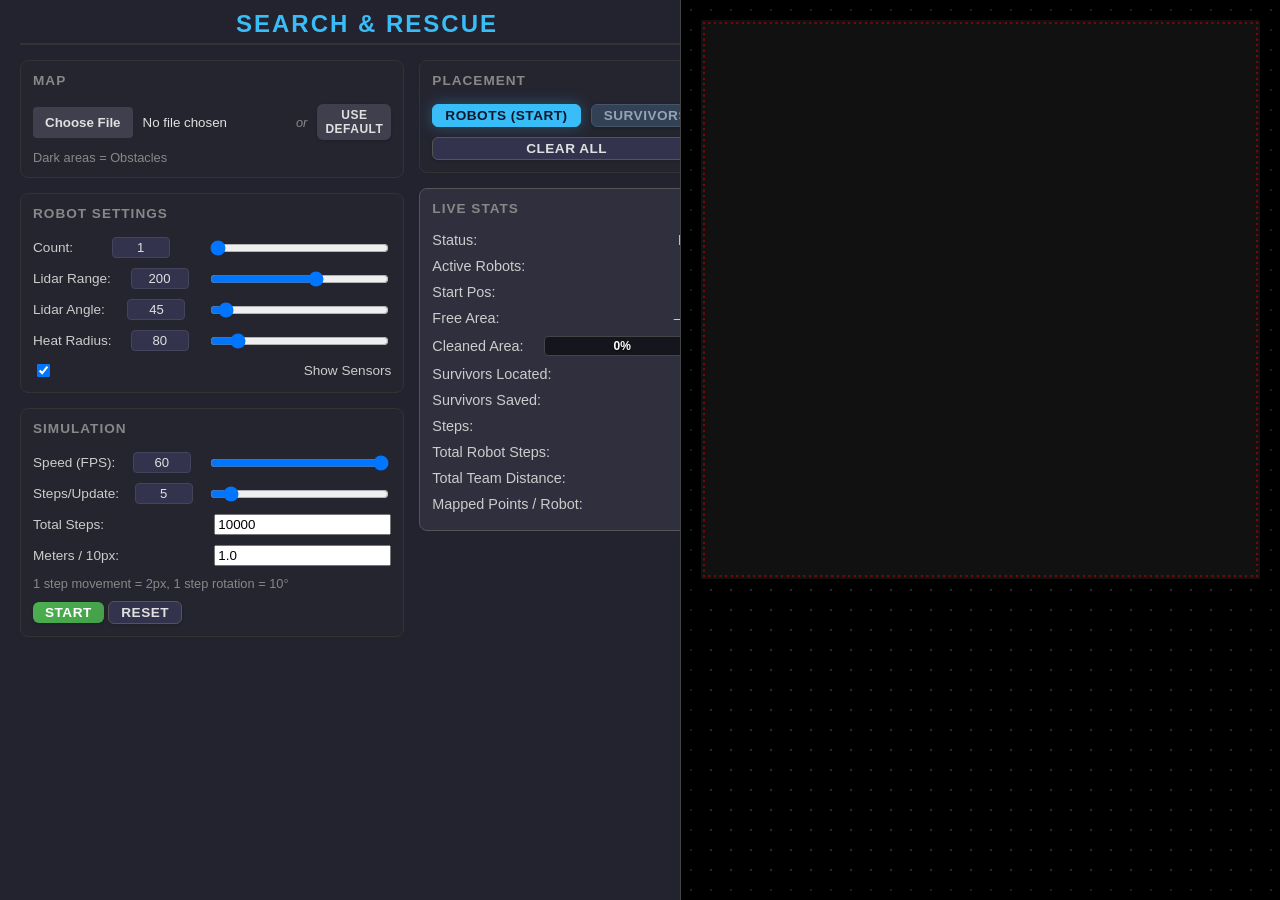
==== commit 4a1b4e5d: "Add files via upload" ====
--- a/index.html
+++ b/index.html
@@ -71,6 +71,10 @@
                     <label>
                         Total Steps: <input type="number" id="totalSteps" value="10000">
                     </label>
+                    <label>
+                        Meters / 10px: <input type="number" id="metersPer10Px" value="1.0" step="0.1" min="0.1">
+                    </label>
+                    <p class="hint">1 step movement = 2px, 1 step rotation = 10&deg;</p>
                     <div class="button-row">
                         <button id="toggleSim" class="btn-start">Start</button>
                         <button id="resetSim" class="danger">Reset</button>
@@ -130,6 +134,10 @@
                             <span>Total Robot Steps:</span>
                             <span id="totalRobotSteps">0</span>
                         </div>
+                        <div class="stat-item">
+                            <span>Total Team Distance:</span>
+                            <span id="totalDistanceMeters">0m</span>
+                        </div>
                         <div class="stat-item stat-item--col">
                             <span>Mapped Points / Robot:</span>
                             <div id="robotMappedTable" class="robot-mapped-table"></div>
